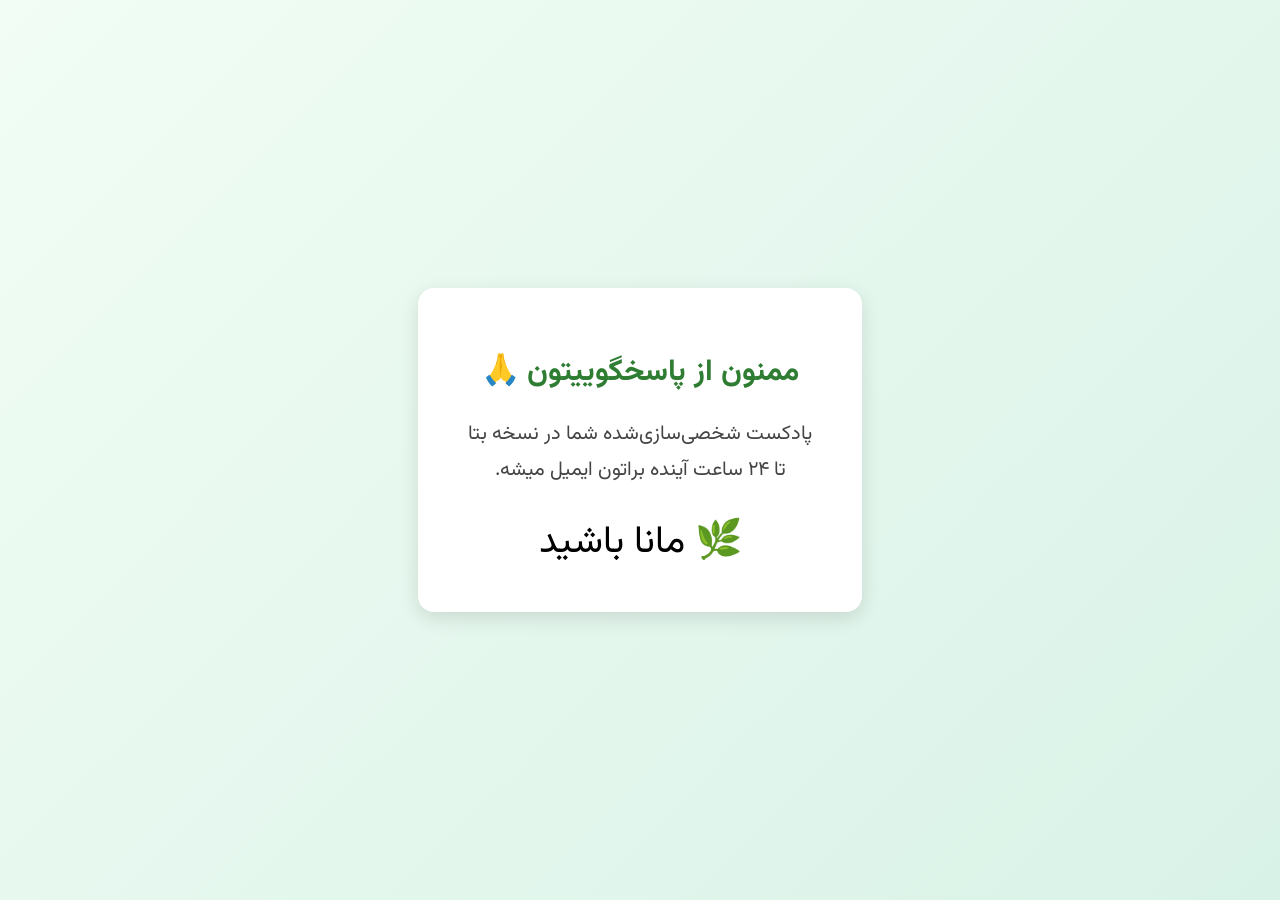
==== thankyou.html @ f5fcf2ef "Add files via upload" ====
<!DOCTYPE html>
<html lang="fa">
<head>
  <meta charset="UTF-8" />
  <title>سپاس از شما</title>
  <link href="https://fonts.googleapis.com/css2?family=Vazirmatn:wght@400;600&display=swap" rel="stylesheet">
  <style>
    body {
      direction: rtl;
      font-family: 'Vazirmatn', 'Tahoma', sans-serif;
      margin: 0;
      padding: 0;
      background: linear-gradient(135deg, #f1fdf5, #d9f2e7);
      display: flex;
      justify-content: center;
      align-items: center;
      height: 100vh;
      animation: fadeIn 1.5s ease-in-out;
    }

    .message {
      background: white;
      padding: 40px 50px;
      border-radius: 16px;
      box-shadow: 0 6px 20px rgba(0, 0, 0, 0.12);
      text-align: center;
      max-width: 600px;
    }

    .message h1 {
      font-size: 30px;
      color: #2e7d32;
      margin-bottom: 20px;
    }

    .message p {
      font-size: 20px;
      color: #444;
      line-height: 1.8;
    }

    .emoji {
      font-size: 38px;
      margin-top: 25px;
    }

    @keyframes fadeIn {
      from { opacity: 0; transform: translateY(20px); }
      to { opacity: 1; transform: translateY(0); }
    }
  </style>
</head>
<body>
  <div class="message">
    <h1>ممنون از پاسخگوییتون 🙏</h1>
    <p>پادکست شخصی‌سازی‌شده شما در نسخه بتا<br>تا ۲۴ ساعت آینده براتون ایمیل میشه.</p>
    <div class="emoji">🌿 مانا باشید</div>
  </div>
</body>
</html>
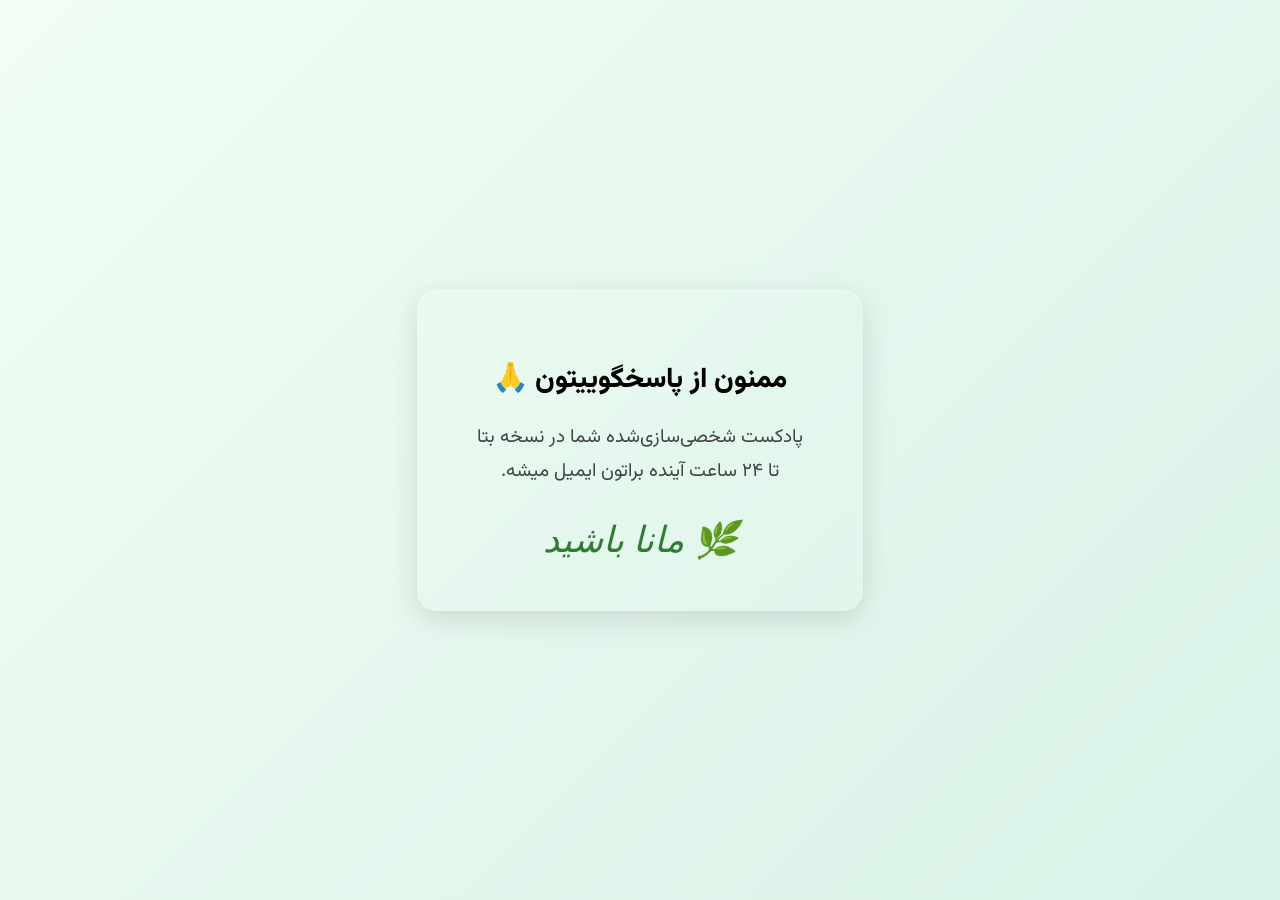
==== commit 2f0f6c16: "Add files via upload" ====
--- a/thankyou.html
+++ b/thankyou.html
@@ -4,10 +4,11 @@
   <meta charset="UTF-8" />
   <title>سپاس از شما</title>
   <link href="https://fonts.googleapis.com/css2?family=Vazirmatn:wght@400;600&display=swap" rel="stylesheet">
+  <link rel="icon" type="image/png" href="logo.png" />
   <style>
     body {
       direction: rtl;
-      font-family: 'Vazirmatn', 'Tahoma', sans-serif;
+      font-family: 'Vazirmatn', 'BNazanin', sans-serif;
       margin: 0;
       padding: 0;
       background: linear-gradient(135deg, #f1fdf5, #d9f2e7);
@@ -19,30 +20,39 @@
     }
 
     .message {
+     <img src="logo.png" alt="لوگوی رویش" style="width: 90px; border-radius: 50%; margin-bottom: 20px;" />
       background: white;
-      padding: 40px 50px;
-      border-radius: 16px;
-      box-shadow: 0 6px 20px rgba(0, 0, 0, 0.12);
+      padding: 50px 60px;
+      border-radius: 20px;
+      box-shadow: 0 8px 30px rgba(0, 0, 0, 0.12);
+      border: 2px dashed var(--green-main);
       text-align: center;
       max-width: 600px;
     }
 
     .message h1 {
-      font-size: 30px;
-      color: #2e7d32;
-      margin-bottom: 20px;
+      font-size: 28px;
+      color: var(--green-main);
+      margin-bottom: 16px;
+      font-weight: 800;
     }
 
     .message p {
-      font-size: 20px;
+      font-size: 19px;
       color: #444;
       line-height: 1.8;
     }
 
-    .emoji {
-      font-size: 38px;
-      margin-top: 25px;
-    }
+.emoji {
+  font-size: 36px;
+  font-family: 'BNazanin', cursive;
+  font-style: italic;
+  color: #2e7d32;
+  margin-top: 30px;
+  animation: fadeIn 2s ease-in-out 1.5s forwards;
+  opacity: 0;
+}
+
 
     @keyframes fadeIn {
       from { opacity: 0; transform: translateY(20px); }
